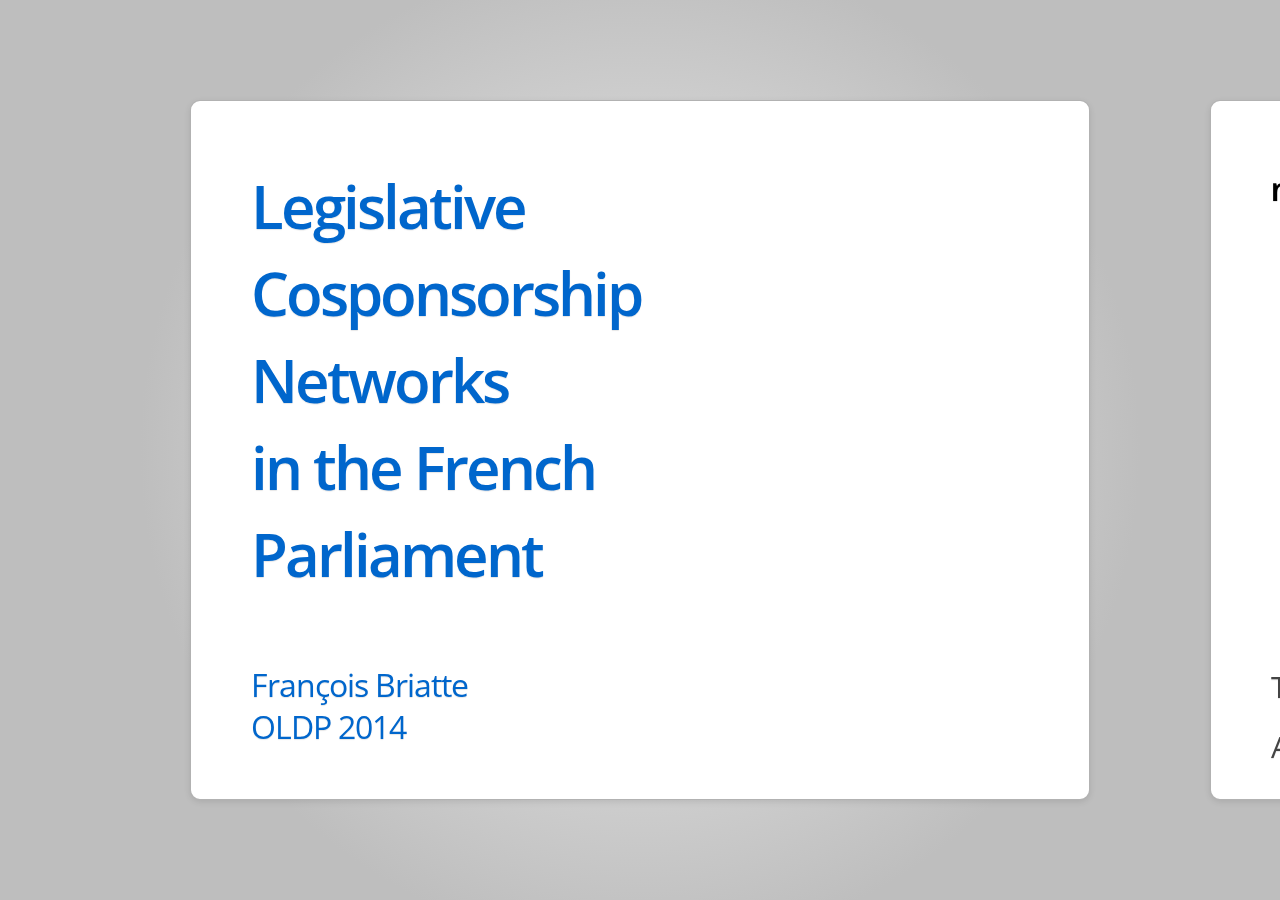
==== slides/index.html @ d5216b89 "slides" ====
<!DOCTYPE html>

<!--
  Google HTML5 slide template [ simplified pre-io2012 version ]

  Authors: Luke Mahé (code)
           Marcin Wichary (code and design)
           
           Dominic Mazzoni (browser compatibility)
           Charles Chen (ChromeVox support)

  URL: http://code.google.com/p/html5slides/
-->

<html>
  <head>
    <title>neta (2014)</title>

    <meta charset='utf-8'>
    <script src='assets/slides.js'></script>
    <script type="text/x-mathjax-config">
      MathJax.Hub.Config({tex2jax: {inlineMath: [['$','$'], ['\\(','\\)']]}});
    </script>
    <script type="text/javascript"
      src="http://cdn.mathjax.org/mathjax/latest/MathJax.js?config=TeX-AMS-MML_HTMLorMML">
    </script>
    <style>@import url('assets/slides.css');</style>
  </head>
  
  <body style='display: none'>

    <section class='slides layout-regular template-default'>
      
      <!-- cover -->
      <article class="fill nobackground" style="background-image: url(network-deco.png)">

        <h1>
          <a href="http://f.briatte.org/research/slides-lawfactory2014/">Legislative Cosponsorship Networks <br>in the French Parliament</a>
        </h1>

        <p class="author">
          <a href="http://f.briatte.org/">François Briatte</a><br>
          <a href="http://www.lafabriquedelaloi.fr/conference/">OLDP 2014</a>
          <!-- July 6, 2012 -->
        </p>
      </article>
      
      <!-- neta -->
      <article style="background: url(network-deco-small.png) white no-repeat top right">

        <h3>
          <code>neta</code> is a set of <code><a href="http://www.r-project.org/" style="color:black;" title="The R Project for Statistical Computing">R</a></code> functions to
        </h3>
    
        <ol>
          <li>scrape amendments, bills and resolutions from the <a href="http://www.assemblee-nationale.fr/" title="Assemblée nationale">Assemblée nationale</a>,</li>
          <li>extract similar data out of the SQL databases from the <a href="http://data.senat.fr/">Sénat open data portal</a>, and</li>
          <li>build each parliamentary legislature since 1986 into a <a href="http://jhfowler.ucsd.edu/cosponsorship.htm">cosponsorship network</a>, and
          <li>estimate party polarization in each legislature using a <a href="http://www.stat.washington.edu/raftery/Research/latentnet.html">latent space model</a>.
        </ol>
    
        <p style="margin-top:2em;">The code and data live at <a href="https://github.com/briatte/neta">github.com/briatte/neta</a>.</p>
        <p>An interactive visualization is at <a href="http://briatte.org/sigma">briatte.org/sigma</a>.</p>
        </p>
        
      </article>
      
      <!-- table -->      
      <article class='smaller' style="background: url(network-deco-small.png) white no-repeat top right">

        <h3 >
          Period: 7 legislatures / 27&nbsp;years
        </h3>
        
        <table>
          <tr>
            <th colspan="2">Legislature
            <th>Prime Ministers
          <tr>
            <td>8
            <td><span class='red'>1986-1988</span>
            <td><span class='blue'>Chirac</span>, <span class='red'>Rocard</span></span>
          <tr>
            <td>9
            <td><span class='red'>1988-1993</span>
            <td><span class='red'>Rocard, Cresson, Bérégovoy</span>
          <tr>
            <td rowspan="2">10
            <td><span class='red'>1993-1995</span>
            <td><span class='blue'>Balladur</span>
          <tr>
            <td><span class='blue'>1995-1997</span>
            <td><span class='blue'>Juppé</span>
          <tr>
            <td>11
            <td><span class='blue'>1997-2002</span>
            <td><span class='red'>Jospin</span>, <span class='blue'>Raffarin</span>
          <tr>
            <td>12<td><span class='blue'>2002-2007</span>
            <td><span class='blue'>Raffarin, Villepin, Fillon</span>
          <tr>
            <td>13<td><span class='blue'>2007-2012</span>
            <td><span class='blue'>Fillon</span>, <span class='red'>Ayrault</span>
          <tr>
            <td>14<td><span class='red'>2012-</span>
            <td><span class='red'>Ayrault</span>
        </table>

        <p>Years colored by <span class='red'>left-wing</span> and <span class='blue'>right-wing</span> party affiliations.</p>

        <p><strong>Data sources:</strong> <a href="http://www.assemblee-nationale.fr/" title="Assemblée nationale">Assemblée nationale</a> for the <a href="http://www.assemblee-nationale.fr/sycomore/index.asp">Sycomore MP index</a> and <a href="http://www.assemblee-nationale.fr/documents/index.asp">online files</a>, <a href="http://data.senat.fr/" title="data.senat.fr">Data Sénat</a> for the <a href="http://data.senat.fr/ameli/">Ameli</a> and <a href="http://data.senat.fr/dosleg/">Dosleg</a> databases, and <a href="http://www.senat.fr/" title="Sénat">Sénat</a> for <a href="http://www.senat.fr/anciens-senateurs-5eme-republique/index.html">senator details</a>. The raw data scraped until April 6, 2014 (1.2 GB, 30,000 files) is available per request.</p>
      </article>
      
      
      <!-- data -->
      <article class='smaller' style="background: url(network-deco-small.png) white no-repeat top right">

        <h3>
          Sample: <i>N</i> ~ 100,000
          <!-- figures from April 30, 2014 -->
        </h3>
          
        <table>
          <tr>
            <th>Chamber
            <th>Amendments
            <th>Bills
          <tr>
            <td>Assemblée nationale
            <td><strong>60,008</strong> <small>/ 121,908 (49%)</small></td>
            <td><strong>4,670</strong> <small>/ 8,863 (52%)</small>
          <tr>
            <td>Sénat
            <td><strong>36,160</strong> <small>/ 104,452 (34%)</small></td>
            <td><strong>2,194</strong> <small>/ 3,800 (57%)</small></td>
          <tr>
        </table>
                        
        <iframe style = "background: none; margin: 1em 0 0 0; border: none;" src='figures/counts.html'></iframe>
        
      </article>
      
      <!-- demo -->
      <article style="background: url(hemicycle_se.jpg) white no-repeat bottom right">

        <div id="wrapper">
          <iframe id="scaled-frame" data-src="http://briatte.org/sigma/" src="http://briatte.org/sigma/"></iframe> DEBUG
        </div>

      </article>

    <!-- network -->
    <article class='nobackground smaller'>

      <p style="margin-top: 2em; width:800px !important;">
        <img src="figures/network_an8.png" title="" width="390" />
        <img src="figures/network_se14.png" title="" width="390" />
      </p>
      
      <table class="twocol">
        <tr>
          <td>Assemblée nationale, 1986–1988</td>
          <td>Sénat, 2012–</td>
        </tr>
      </table>
      
      <p><small>Each network is a weighted one-mode projection of the dyads formed by all legislation first authors to each of their nominal cosponsors (excluding group signatures) over the complete legislature. Tie construction matches <a href="http://jhfowler.ucsd.edu/cosponsorship.htm">Fowler (2006)</a> and edge weighting matches <a href="http://www.latinodecisions.com/files/4013/3840/2978/Gross-Kirkland-Shalizi_Multilevel-Cosponsorship_PolAnlys-submission.pdf">Gross, Kirkland and Shalizi (2012)</a>.</small></p>
      
    </article>
    
    <!-- network measures -->
    <article class='nobackground smaller'>

      <p class="fig"><img style='centered' src="figures/network_measures.png" title="" /></p>

    </article>

    <!-- party measures -->
    <!-- <article class='nobackground smaller'>

      <p class="fig" style="padding-top:1em;"><img style='centered' src="figures/party_measures.png" title="" /></p>

    </article> -->

    <!-- party clustering -->
    <!-- <article class='nobackground smaller'>

      <p class="fig"><img style='centered' src="figures/party_clustering.png" title="" /></p>

    </article> -->

    <!-- ERGMM results -->
    <article class='nobackground smaller'>

      <p style="margin-top: -1.5em; width:800px !important;">
        <img src="figures/ergmm_an8.png" title="" width="390" />
        <img src="figures/ergmm_se14.png" title="" width="390" />
      </p>
      
      <table class="twocol">
        <tr>
          <td>Assemblée nationale, 1986–1988</td>
          <td>Sénat, 2012–</td>
        </tr>
      </table>
      
      <p><small>Two-dimensional <a href="http://www.stat.washington.edu/raftery/Research/latentnet.html">latent space cluster models</a> with random receiver effects, using the same number of groups as there were parliamentary groups in the legislature. Unfilled circles indicate cluster means and variance, and node size is proportional to likelihood of cluster membership.</small></p>
      
    </article>
    
    <!-- ERGMM animations -->
    <article class='nobackground smaller'>

      <!-- <h3>by the power of .gif</h3> -->

      <p style="margin-top: -1.5em; width:800px !important;">
        <img src="figures/ergmm_an8.gif" title="" width="390" />
        <img src="figures/ergmm_se14.gif" title="" width="390" />
      </p>
      
      <table class="twocol">
        <tr>
          <td>Assemblée nationale, 1986–1988</td>
          <td>Sénat, 2012–</td>
        </tr>
      </table>
      
      <p><small>Sample of cluster configurations estimated over 2,000 MCMC draws, showing variations in the Minimum Kullback-Leibler estimates of positions in the latent space of cosponsorships. Node colors do <em>not</em> match true membership (parliamentary group) colors.</small></p>
      
    </article>

    <!-- modularity -->
    <!-- <article class='smaller'>
      
      <h3>
        <a href="http://arxiv.org/abs/physics/0602124">Party modularity</a>
      </h3>
      
      <section>
      
      <small>
        is a proxy for <a href="https://people.maths.ox.ac.uk/porterm/papers/modularity_jop.pdf">group-based divisiveness and solidarity</a> in the network $A(i,j)$ of authors $i$ and cosponsors $j$, denoted
    
         \[ Q = \frac{1}{2m}\sum_{i,j=1}[ A(i,j) - P(i,j) ]\delta(g_i,g_j) \]

       <p>where</p>
   
       <ul>
         <li>$m = \frac{1}{2} \sum_i k_i$ is the total number of cosponsorships in the network,</li>
   
         <li>$P(i,j)$ is the expected total degree of the network (<a href="http://arxiv.org/abs/physics/0605087/">Newman 2006</a>),</li>
     
         <li>$g_i$ is the community (i.e. the party) to which a given sponsor $i$ belongs, and</li>
     
         <li>$\delta(g_i, g_j)$ is a <a href="https://en.wikipedia.org/wiki/Kronecker_delta">dummy</a> that marks ties between authors $i$ and cosponsors $j$ from the same party, i.e.
       
           \[ \delta(g_i, g_j) = \left\{ 
        \begin{array}{l l}
          1 & \quad \text{if $g_i = g_j$,}\\
          0 & \quad \text{otherwise.}
        \end{array} \right.\]</li>
       </ul>

      </small>

        </section>

      </article>  -->
   
    <!-- end -->
    <article class='fill nobackground' style="background: url(albanel-lefebvre.jpg) white no-repeat top right">
      <h3 style="width: 100%;">
        Thank you for your attention
      </h3>
      <footer>
        <p>Slides: <a href="http://goo.gl/wbzQW4"><code>http://goo.gl/wbzQW4</code></a></p>

        <p>Demo: <a href="http://briatte.org/sigma"><code>http://briatte.org/sigma</code></a></p>
      </footer>
    </article>

  </body>
</html>
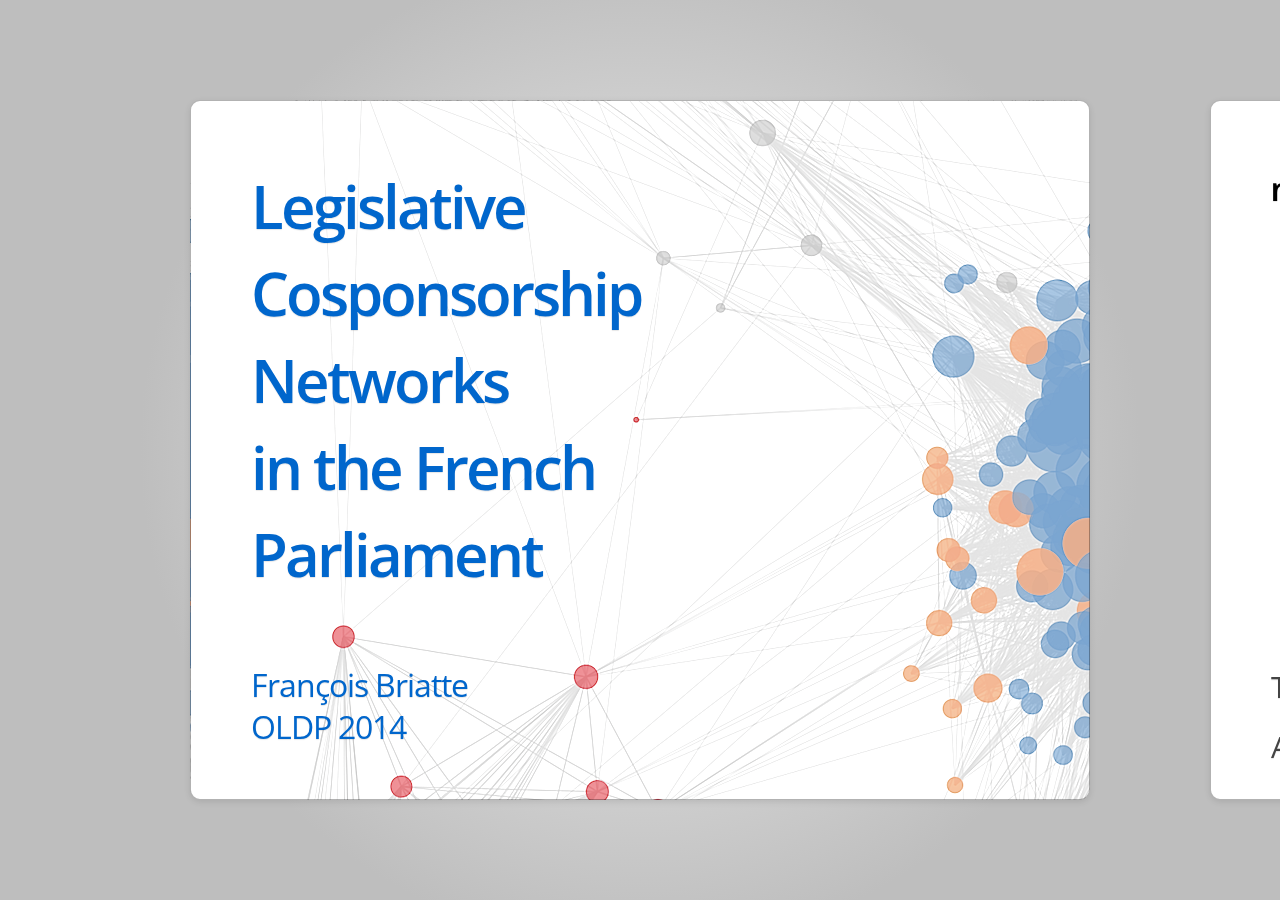
==== commit b5341931: "documentation" ====
--- a/slides/index.html
+++ b/slides/index.html
@@ -32,7 +32,7 @@
     <section class='slides layout-regular template-default'>
       
       <!-- cover -->
-      <article class="fill nobackground" style="background-image: url(network-deco.png)">
+      <article class="fill nobackground" style="background-image: url(backgrounds/network-deco.png)">
 
         <h1>
           <a href="http://f.briatte.org/research/slides-lawfactory2014/">Legislative Cosponsorship Networks <br>in the French Parliament</a>
@@ -46,7 +46,7 @@
       </article>
       
       <!-- neta -->
-      <article style="background: url(network-deco-small.png) white no-repeat top right">
+      <article style="background: url(backgrounds/network-deco-small.png) white no-repeat top right">
 
         <h3>
           <code>neta</code> is a set of <code><a href="http://www.r-project.org/" style="color:black;" title="The R Project for Statistical Computing">R</a></code> functions to
@@ -65,8 +65,17 @@
         
       </article>
       
+      <!-- demo -->
+      <article style="background: url(backgrounds/hemicycle_se.jpg) white no-repeat bottom right">
+
+        <div id="wrapper">
+          <iframe id="scaled-frame" data-src="http://briatte.org/sigma/" src="http://briatte.org/sigma/"></iframe>
+        </div>
+
+      </article>
+      
       <!-- table -->      
-      <article class='smaller' style="background: url(network-deco-small.png) white no-repeat top right">
+      <article class='smaller' style="background: url(backgrounds/network-deco-small.png) white no-repeat top right">
 
         <h3 >
           Period: 7 legislatures / 27&nbsp;years
@@ -113,7 +122,7 @@
       
       
       <!-- data -->
-      <article class='smaller' style="background: url(network-deco-small.png) white no-repeat top right">
+      <article class='smaller' style="background: url(backgrounds/network-deco-small.png) white no-repeat top right">
 
         <h3>
           Sample: <i>N</i> ~ 100,000
@@ -140,15 +149,6 @@
         
       </article>
       
-      <!-- demo -->
-      <article style="background: url(hemicycle_se.jpg) white no-repeat bottom right">
-
-        <div id="wrapper">
-          <iframe id="scaled-frame" data-src="http://briatte.org/sigma/" src="http://briatte.org/sigma/"></iframe> DEBUG
-        </div>
-
-      </article>
-
     <!-- network -->
     <article class='nobackground smaller'>
 
@@ -227,6 +227,20 @@
       
       <p><small>Sample of cluster configurations estimated over 2,000 MCMC draws, showing variations in the Minimum Kullback-Leibler estimates of positions in the latent space of cosponsorships. Node colors do <em>not</em> match true membership (parliamentary group) colors.</small></p>
       
+    </article>
+
+    <!-- ERGM results 1/2 -->
+    <article class='nobackground smaller'>
+
+      <p class="fig"><img style='centered' src="figures/ergm_beta_0.025_0.975.png" title="" /></p>
+
+    </article>
+    
+    <!-- ERGM results 2/2 -->
+    <article class='nobackground smaller'>
+
+      <p class="fig"><img style='centered' src="figures/ergm_diff_0.025_0.975.png" title="" /></p>
+
     </article>
 
     <!-- modularity -->
@@ -268,7 +282,7 @@
       </article>  -->
    
     <!-- end -->
-    <article class='fill nobackground' style="background: url(albanel-lefebvre.jpg) white no-repeat top right">
+    <article class='fill nobackground' style="background: url(backgrounds/albanel-lefebvre.jpg) white no-repeat top right">
       <h3 style="width: 100%;">
         Thank you for your attention
       </h3>
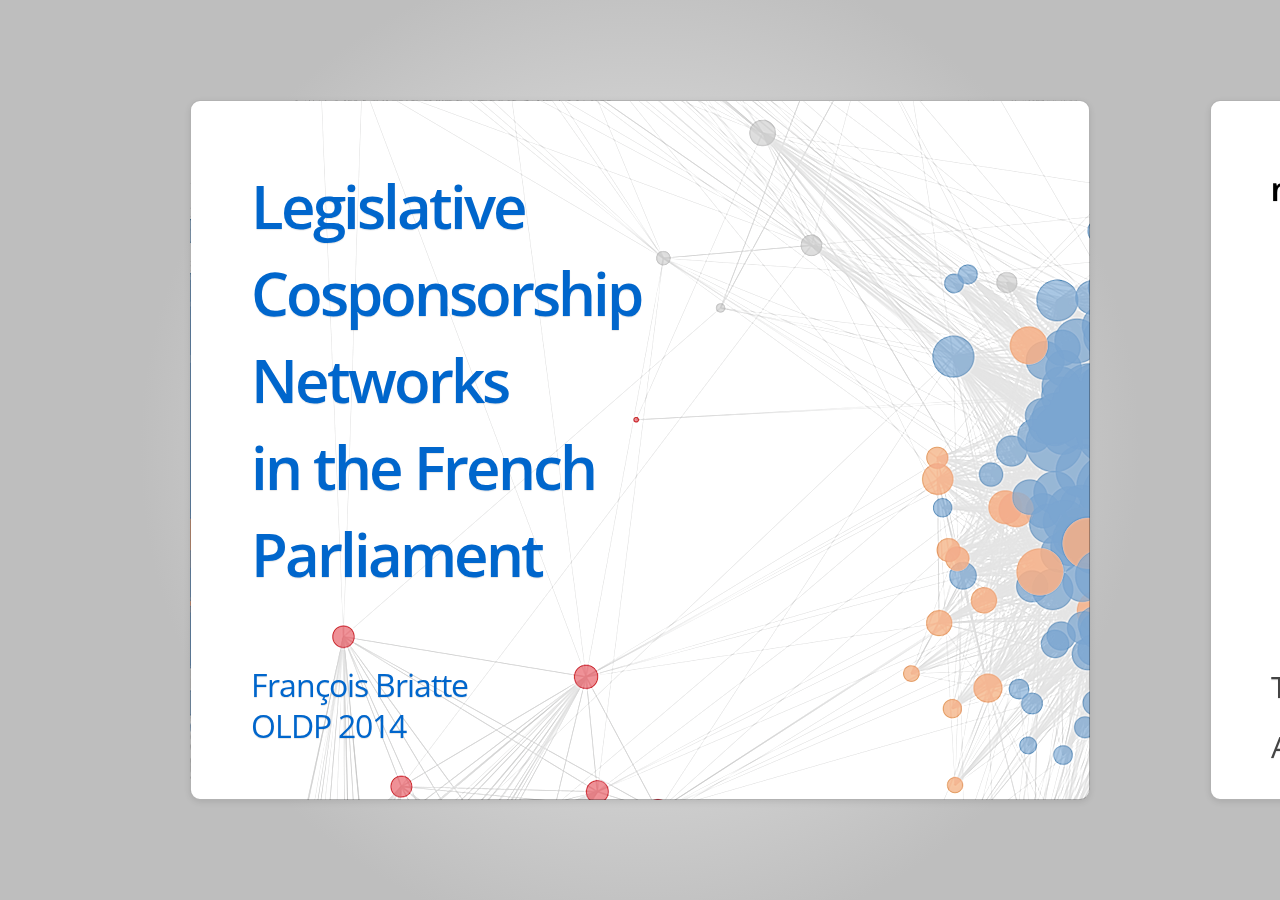
==== commit 01187151: "lawfactory 2014 slides" ====
--- a/slides/index.html
+++ b/slides/index.html
@@ -153,8 +153,8 @@
     <article class='nobackground smaller'>
 
       <p style="margin-top: 2em; width:800px !important;">
-        <img src="figures/network_an8.png" title="" width="390" />
-        <img src="figures/network_se14.png" title="" width="390" />
+        <img src="figures/an8.png" title="" width="390" />
+        <img src="figures/se14.png" title="" width="390" />
       </p>
       
       <table class="twocol">
@@ -192,9 +192,9 @@
     <!-- ERGMM results -->
     <article class='nobackground smaller'>
 
-      <p style="margin-top: -1.5em; width:800px !important;">
-        <img src="figures/ergmm_an8.png" title="" width="390" />
-        <img src="figures/ergmm_se14.png" title="" width="390" />
+      <p style="margin-top: 2em; width:800px !important;">
+        <img src="figures/an8_ergmm.png" title="" width="390" />
+        <img src="figures/se14_ergmm.png" title="" width="390" />
       </p>
       
       <table class="twocol">
@@ -204,42 +204,21 @@
         </tr>
       </table>
       
-      <p><small>Two-dimensional <a href="http://www.stat.washington.edu/raftery/Research/latentnet.html">latent space cluster models</a> with random receiver effects, using the same number of groups as there were parliamentary groups in the legislature. Unfilled circles indicate cluster means and variance, and node size is proportional to likelihood of cluster membership.</small></p>
-      
-    </article>
-    
-    <!-- ERGMM animations -->
-    <article class='nobackground smaller'>
-
-      <!-- <h3>by the power of .gif</h3> -->
-
-      <p style="margin-top: -1.5em; width:800px !important;">
-        <img src="figures/ergmm_an8.gif" title="" width="390" />
-        <img src="figures/ergmm_se14.gif" title="" width="390" />
-      </p>
-      
-      <table class="twocol">
-        <tr>
-          <td>Assemblée nationale, 1986–1988</td>
-          <td>Sénat, 2012–</td>
-        </tr>
-      </table>
-      
-      <p><small>Sample of cluster configurations estimated over 2,000 MCMC draws, showing variations in the Minimum Kullback-Leibler estimates of positions in the latent space of cosponsorships. Node colors do <em>not</em> match true membership (parliamentary group) colors.</small></p>
-      
-    </article>
-
+      <p><small>Two-dimensional <a href="http://www.stat.washington.edu/raftery/Research/latentnet.html">latent space cluster models</a> with random sender/receiver effects, using the same number of groups as there were parliamentary groups in the legislature. Unfilled circles indicate cluster means and variance, and node size is proportional to likelihood of cluster membership.</small></p>
+      
+    </article>
+    
     <!-- ERGM results 1/2 -->
     <article class='nobackground smaller'>
 
-      <p class="fig"><img style='centered' src="figures/ergm_beta_0.025_0.975.png" title="" /></p>
+      <p class="fig" style="margin-top:-1.5em;"><img style='centered' width="500" src="figures/ergm_cov.png" title="" /></p>
 
     </article>
     
     <!-- ERGM results 2/2 -->
     <article class='nobackground smaller'>
 
-      <p class="fig"><img style='centered' src="figures/ergm_diff_0.025_0.975.png" title="" /></p>
+      <p class="fig" style="margin-top:-1.5em;"><img style='centered' width="500" src="figures/ergm_diff.png" title="" /></p>
 
     </article>
 
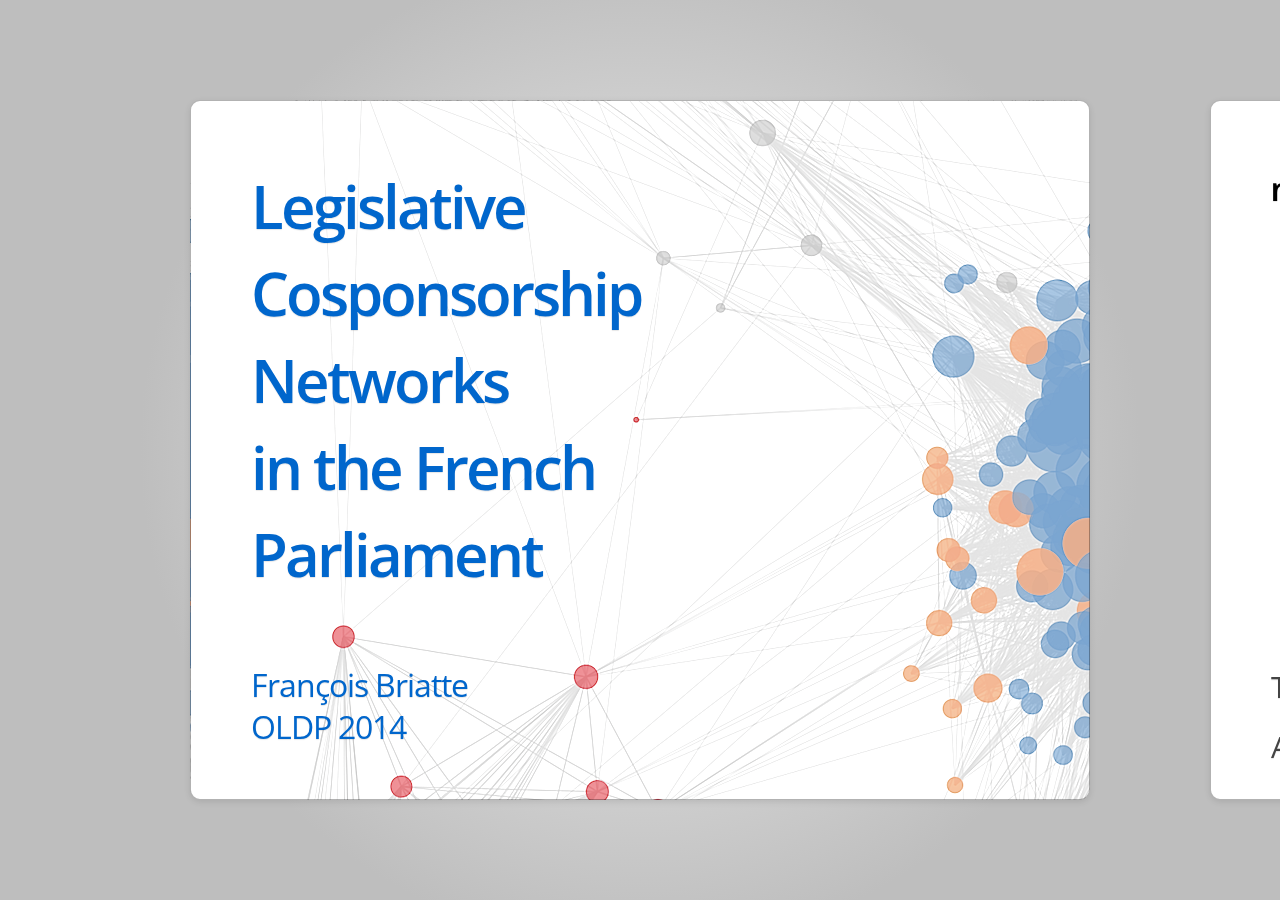
==== commit 11911a4a: "slides: links" ====
--- a/slides/index.html
+++ b/slides/index.html
@@ -56,7 +56,7 @@
           <li>scrape amendments, bills and resolutions from the <a href="http://www.assemblee-nationale.fr/" title="Assemblée nationale">Assemblée nationale</a>,</li>
           <li>extract similar data out of the SQL databases from the <a href="http://data.senat.fr/">Sénat open data portal</a>, and</li>
           <li>build each parliamentary legislature since 1986 into a <a href="http://jhfowler.ucsd.edu/cosponsorship.htm">cosponsorship network</a>, and
-          <li>estimate party polarization in each legislature using a <a href="http://www.stat.washington.edu/raftery/Research/latentnet.html">latent space model</a>.
+          <li>estimate party polarization in each legislature using <a href="http://people.maths.ox.ac.uk/porterm/papers/modularity_jop.pdf">modularity</a> and <a href="http://people.umass.edu/bruced/pubs/Desmarais_Cranmer_PhysA2012.pdf">exponential random graph models</a>.
         </ol>
     
         <p style="margin-top:2em;">The code and data live at <a href="https://github.com/briatte/neta">github.com/briatte/neta</a>.</p>
@@ -204,7 +204,7 @@
         </tr>
       </table>
       
-      <p><small>Two-dimensional <a href="http://www.stat.washington.edu/raftery/Research/latentnet.html">latent space cluster models</a> with random sender/receiver effects, using the same number of groups as there were parliamentary groups in the legislature. Unfilled circles indicate cluster means and variance, and node size is proportional to likelihood of cluster membership.</small></p>
+      <p><small>Two-dimensional <a href="http://www.stat.washington.edu/raftery/Research/latentnet.html">latent space cluster models</a> with <a href="https://www.sciencedirect.com/science/article/pii/S0378873309000173">random sender/receiver effects</a>, using the same number of groups as there were parliamentary groups in the legislature. Unfilled circles indicate cluster means and variance, and node size is proportional to likelihood of cluster membership.</small></p>
       
     </article>
     
